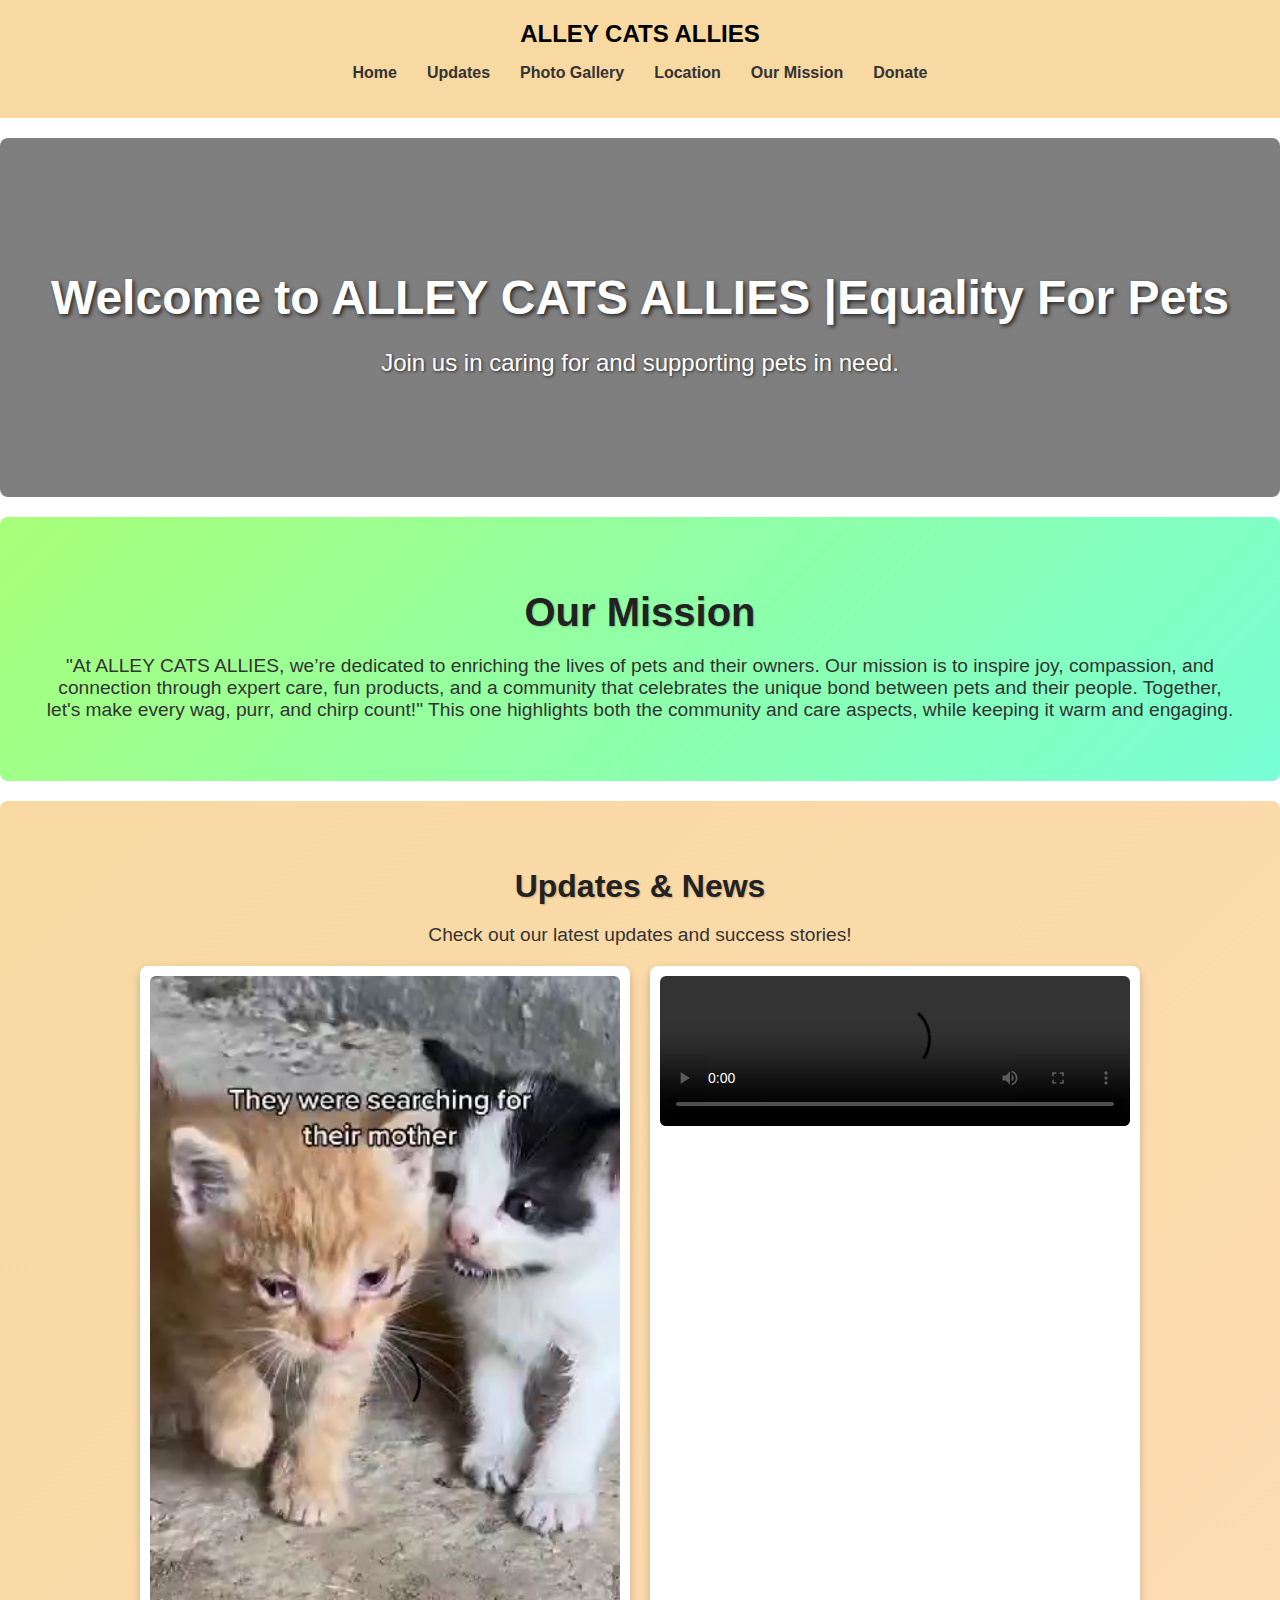
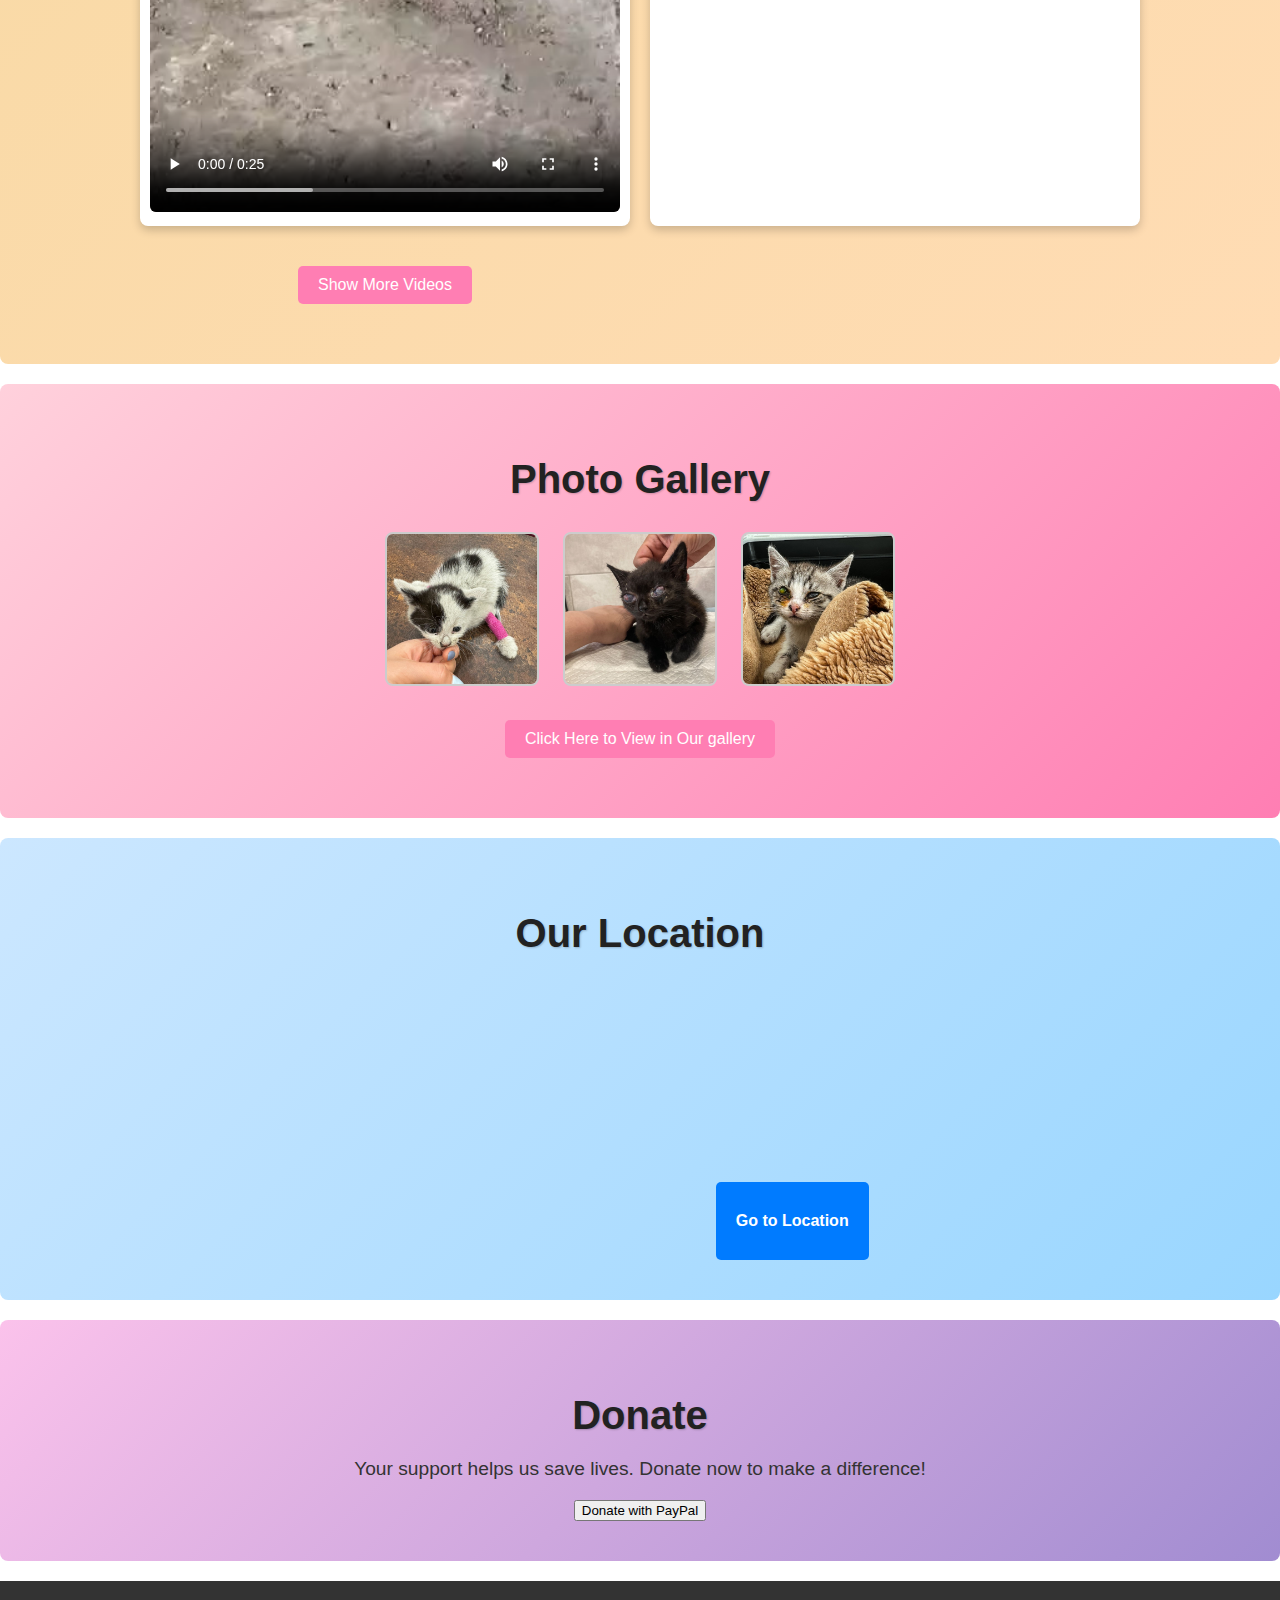
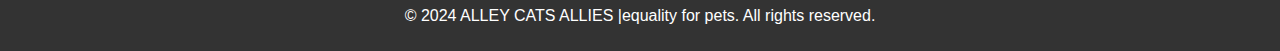
==== index.html @ 727207e8 "Add files via upload" ====
<!DOCTYPE html>
<html lang="en">
<head>
    <meta charset="UTF-8">
    <meta name="viewport" content="width=device-width, initial-scale=1.0">
    <title>ALLEY CATS ALLIES</title>
    <link rel="stylesheet" href="styles.css">
</head>
<body>
    <header>
        <div class="logo">ALLEY CATS ALLIES </div>
        <nav>
            <ul>
                <li><a href="#home">Home</a></li>
                <li><a href="gallery.html">Updates</a></li>
                <li><a href="#gallery">Photo Gallery</a></li>
                <li><a href="#location">Location</a></li>
                <li><a href="#mission">Our Mission</a></li>
                <li><a href="#donate">Donate</a></li>
            </ul>
        </nav>
    </header>

    <section id="home">
        <h1>Welcome to ALLEY CATS ALLIES 
|Equality For Pets</h1>
        <p>Join us in caring for and supporting pets in need.</p>
    </section>

 <section id="mission">
        <h2>Our Mission</h2>
        <p>"At ALLEY CATS ALLIES, we’re dedicated to enriching the lives of pets and their owners. Our mission is to inspire joy, compassion, and connection through expert care, fun products, and a community that celebrates the unique bond between pets and their people. Together, let's make every wag, purr, and chirp count!" 

This one highlights both the community and care aspects, while keeping it warm and engaging.</p>
    </section>

    <section id="updates">
    <h2>Updates & News</h2>
    <p>Check out our latest updates and success stories!</p>
    <div class="video-grid" id="videoGrid">
        <div class="video-box">
            <video controls>
                <source src="img/cat.mp4" type="video/mp4">
                Your browser does not support the video tag.
            </video>
        </div>
        <div class="video-box">
            <video controls>
                <source src="img/ba.mp4" type="video/mp4">
                Your browser does not support the video tag.
            </video>
        </div>
        
    <button id="toggleButton">Show More Videos</button>
</section>


    <section id="gallery">
        <h2>Photo Gallery</h2>
        <div class="gallery">
            <img src="img/m.jpg" alt="Pet 1">
            <img src="img/w.jpg" alt="Pet 2">

            <img src="img/p.jpg" alt="Pet 1">
            <div><a href="gallery.html"><button id="toggleButton">Click Here to View in Our gallery</button></a></div>
    
            
        </div>
    </section>

    <section id="location">
        <h2>Our Location</h2>
        <div> 
       <iframe src="https://www.google.com/maps/embed?pb=!1m18!1m12!1m3!1d170212.86001238084!2d35.12325414236851!3d36.997575300406076!2m3!1f0!2f0!3f0!3m2!1i1024!2i768!4f13.1!3m3!1m2!1s0x15288f38a79c7193%3A0xd61674d8580bea06!2zQWRhbmEsIFJlxZ9hdGJleSwgU2V5aGFuL0FkYW5hLCBUw7xya2l5ZQ!5e1!3m2!1sen!2sug!4v1732453119950!5m2!1sen!2sug" width="300" height="250" style="border:0;" allowfullscreen="" loading="lazy" referrerpolicy="no-referrer-when-downgrade"></iframe>
       <button class="map-button" onclick="window.open('https://www.google.com/maps/embed?pb=!1m18!1m12!1m3!1d170212.86001238084!2d35.12325414236851!3d36.997575300406076!2m3!1f0!2f0!3f0!3m2!1i1024!2i768!4f13.1!3m3!1m2!1s0x15288f38a79c7193%3A0xd61674d8580bea06!2zQWRhbmEsIFJlxZ9hdGJleSwgU2V5aGFuL0FkYW5hLCBUw7xya2l5ZQ!5e1!3m2!1sen!2sug!4v1732453119950!5m2!1sen!2sug', '_blank');">
        <div><p><div>Go to Location</div></p></div>
    </button>
    </section>

   

    <section id="donate">
        <h2>Donate</h2>
        <p>Your support helps us save lives. Donate now to make a difference!</p>
        <form action="https://www.paypal.com/donate/?hosted_button_id=XXQ7P348RZ6ZL" method="post" target="_blank">
            <button type="submit">Donate with PayPal</button>
        </form>
    </section>

    <footer>
        <p>&copy; 2024 ALLEY CATS ALLIES 
|equality for pets. All rights reserved.</p>
    </footer>
</body>
</html>
---- styles.css ----
body {
    font-family: Arial, sans-serif;
    margin: 0;
    padding: 0;
}

header {
    background-color: #f7d9a1;
    padding: 20px;
    text-align: center;
}

header .logo {
    font-size: 24px;
    font-weight: bold;
}

nav ul {
    list-style: none;
    padding: 0;
    display: flex;
    justify-content: center;
}

nav ul li {
    margin: 0 15px;
}

nav ul li a {
    text-decoration: none;
    color: #333;
    font-weight: bold;
}

section {
    padding: 20px;
    text-align: center;
}

.gallery img {
    width: 150px;
    margin: 10px;
    border: 2px solid #ccc;
    border-radius: 8px;
    transition: transform 0.3s;
}

.gallery img:hover {
    transform: scale(1.1);
}

footer {
    background-color: #333;
    color: #fff;
    text-align: center;
    padding: 10px 0;
}
/* Video Section */
#updates {
    padding: 40px;
    background-color: #fff;
    color: #333;
    text-align: center;
}

#updates h2 {
    font-size: 2em;
    margin-bottom: 10px;
    animation: fadeInDown 1.5s ease;
}

#updates p {
    font-size: 1.2em;
    margin-bottom: 20px;
    animation: fadeInUp 1.5s ease;
}

.video-grid {
    display: grid;
    grid-template-columns: repeat(2, 1fr);
    gap: 20px;
    max-width: 1000px;
    margin: 0 auto;
}

.video-box {
    background: #f7d9a1;
    border-radius: 8px;
    padding: 10px;
    box-shadow: 0px 4px 10px rgba(0, 0, 0, 0.2);
    transition: transform 0.3s ease, box-shadow 0.3s ease;
}

.video-box:hover {
    transform: scale(1.05);
    box-shadow: 0px 6px 15px rgba(0, 0, 0, 0.3);
}

.video-box video {
    width: 100%;
    border-radius: 6px;
}

/* Responsive Design */
@media (max-width: 768px) {
    .video-grid {
        grid-template-columns: 1fr;
    }
}
/* General Section Styling */
section {
    padding: 40px;
    color: #333;
    text-align: center;
    border-radius: 8px;
    margin: 20px auto;
}

/* Specific Section Backgrounds */
#updates {
    background: linear-gradient(135deg, #f7d9a1, #ffdcb4); /* Warm gradient for Updates */
}

#location {
    background: linear-gradient(135deg, #cce7ff, #99d6ff); /* Cool gradient for Location */
}

#gallery {
    background: linear-gradient(135deg, #ffd1dc, #ff7eb3); /* Pink tones for Gallery */
}

#mission {
    background: linear-gradient(135deg, #a8ff78, #78ffd6); /* Greenish tones for Mission */
}

#donate {
    background: linear-gradient(135deg, #fbc2eb, #a18cd1); /* Purple-pink for Donate */
}

/* Section Titles */
section h2 {
    font-size: 2.5em;
    color: #222;
    margin-bottom: 20px;
    text-shadow: 1px 1px 2px rgba(0, 0, 0, 0.2);
    animation: fadeInDown 1.5s ease;
}

section p {
    font-size: 1.2em;
    margin-bottom: 20px;
    animation: fadeInUp 1.5s ease;
}

/* Box Styling for Videos, Images, etc. */
.video-box, .gallery-box {
    background: #ffffff;
    border-radius: 8px;
    padding: 10px;
    box-shadow: 0px 4px 10px rgba(0, 0, 0, 0.2);
    transition: transform 0.3s ease, box-shadow 0.3s ease;
}

.video-box:hover, .gallery-box:hover {
    transform: scale(1.05);
    box-shadow: 0px 6px 15px rgba(0, 0, 0, 0.3);
}

/* Responsive Margins */
@media (max-width: 768px) {
    section {
        padding: 20px;
    }
}
/* Hidden Class */
.hidden {
    display: none;
}

/* Toggle Button Styling */
#toggleButton {
    margin: 20px auto;
    padding: 10px 20px;
    background-color: #ff7eb3;
    color: #fff;
    font-size: 1em;
    border: none;
    border-radius: 5px;
    cursor: pointer;
    transition: background-color 0.3s ease, transform 0.3s ease;
}

#toggleButton:hover {
    background-color: #ff5690;
    transform: scale(1.05);
}

/* Home Section */
#home {
    position: relative;
    text-align: center;
    color: #fff; /* Text color for contrast */
    padding: 100px 20px;
    background: url('your-background-image.jpg') no-repeat center center / cover;
    background-blend-mode: overlay; /* Adds transparency to the background */
    background-color: rgba(0, 0, 0, 0.5); /* Overlay color with transparency */
}

/* Section Title */
#home h1 {
    font-size: 3em;
    margin-bottom: 20px;
    animation: fadeInDown 1.5s ease;
    text-shadow: 2px 2px 4px rgba(0, 0, 0, 0.7);
}

/* Section Paragraph */
#home p {
    font-size: 1.5em;
    animation: fadeInUp 1.5s ease;
    text-shadow: 1px 1px 3px rgba(0, 0, 0, 0.7);
}
.map-button {
            display: inline-block;
            padding: 10px 20px;
            background-color: #007BFF;
            color: white;
            text-decoration: none;
            border-radius: 5px;
            font-size: 16px;
            font-weight: bold;
            text-align: center;
            border: none;
            cursor: pointer;
        }
        .map-button:hover {
            background-color: #0056b3;
        }
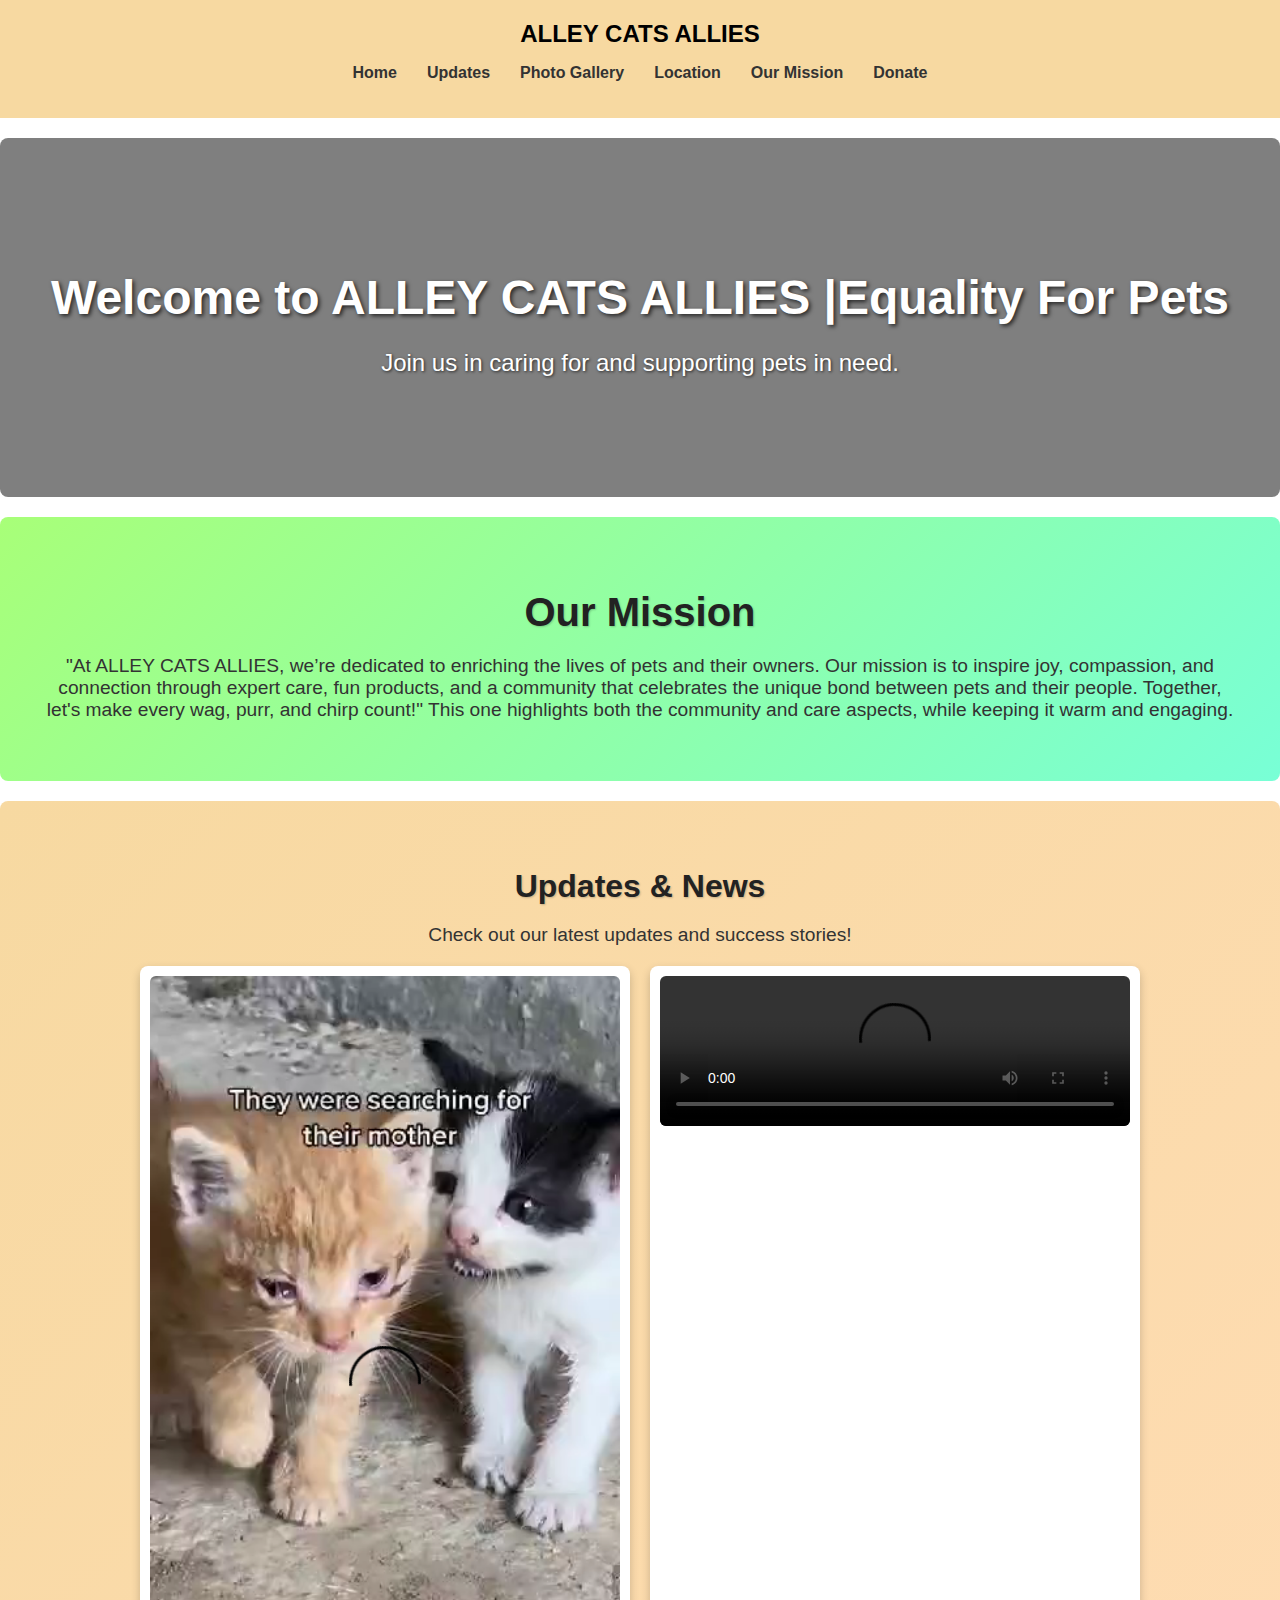
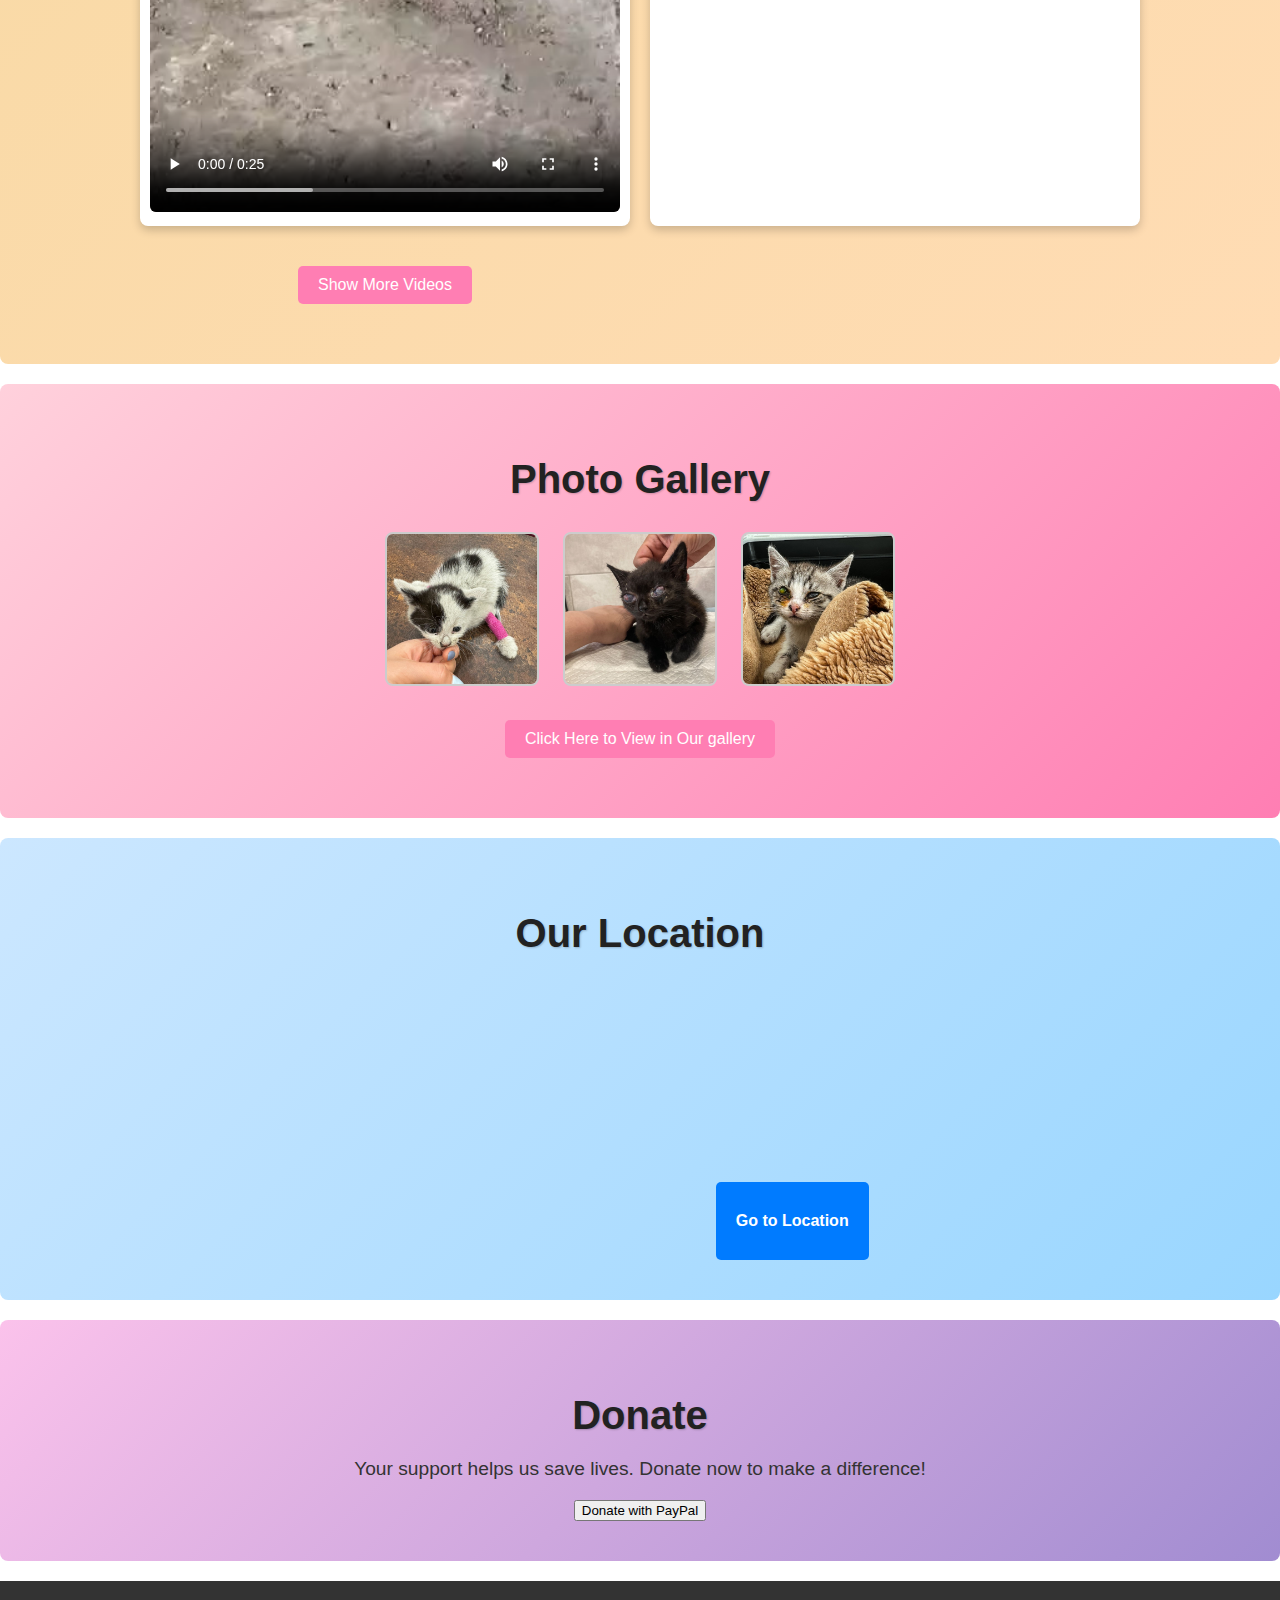
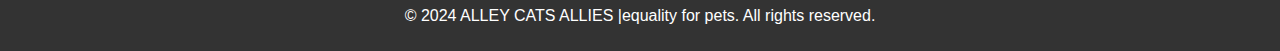
==== commit 97ec86af: "index.html" ====
--- a/index.html
+++ b/index.html
@@ -82,7 +82,7 @@
     <section id="donate">
         <h2>Donate</h2>
         <p>Your support helps us save lives. Donate now to make a difference!</p>
-        <form action="https://www.paypal.com/donate/?hosted_button_id=XXQ7P348RZ6ZL" method="post" target="_blank">
+        <form action="https://www.paypal.com/donate?hosted_button_id=69KFX7HYPHF4N" method="post" target="_blank">
             <button type="submit">Donate with PayPal</button>
         </form>
     </section>
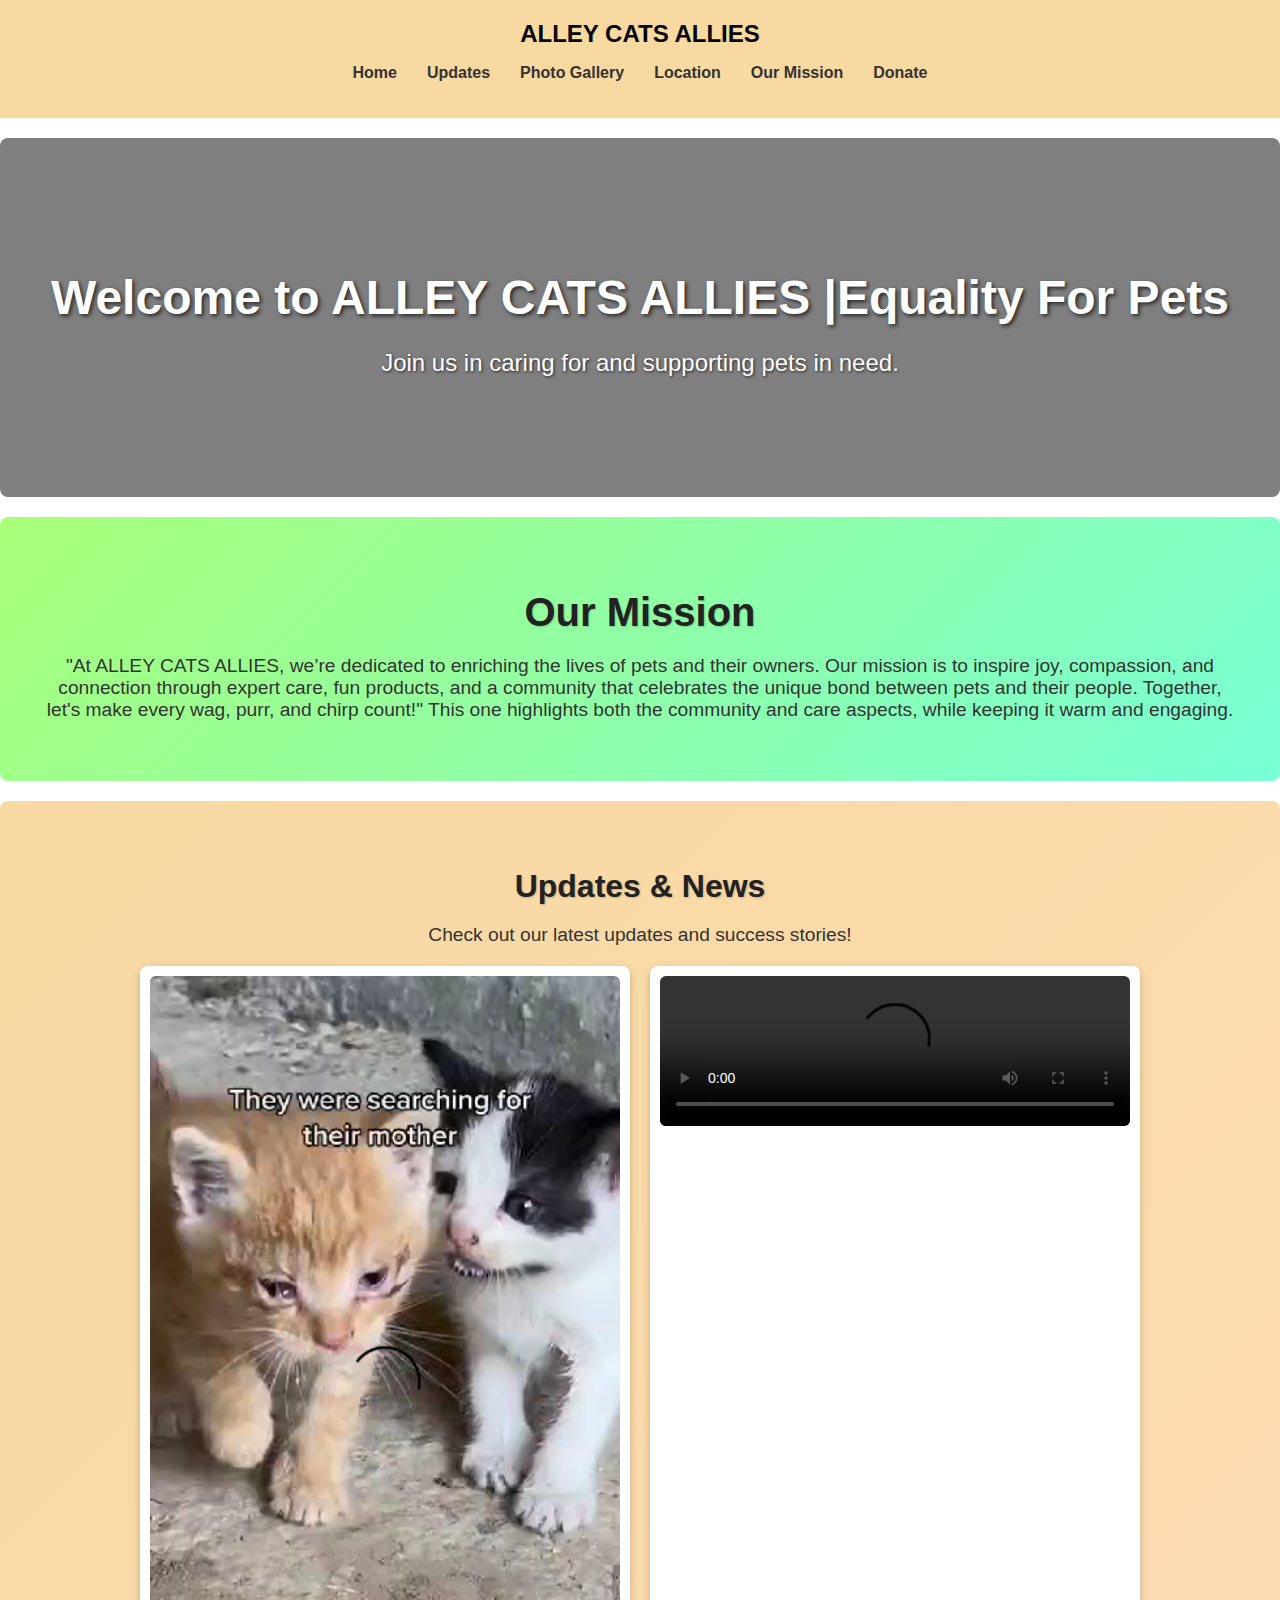
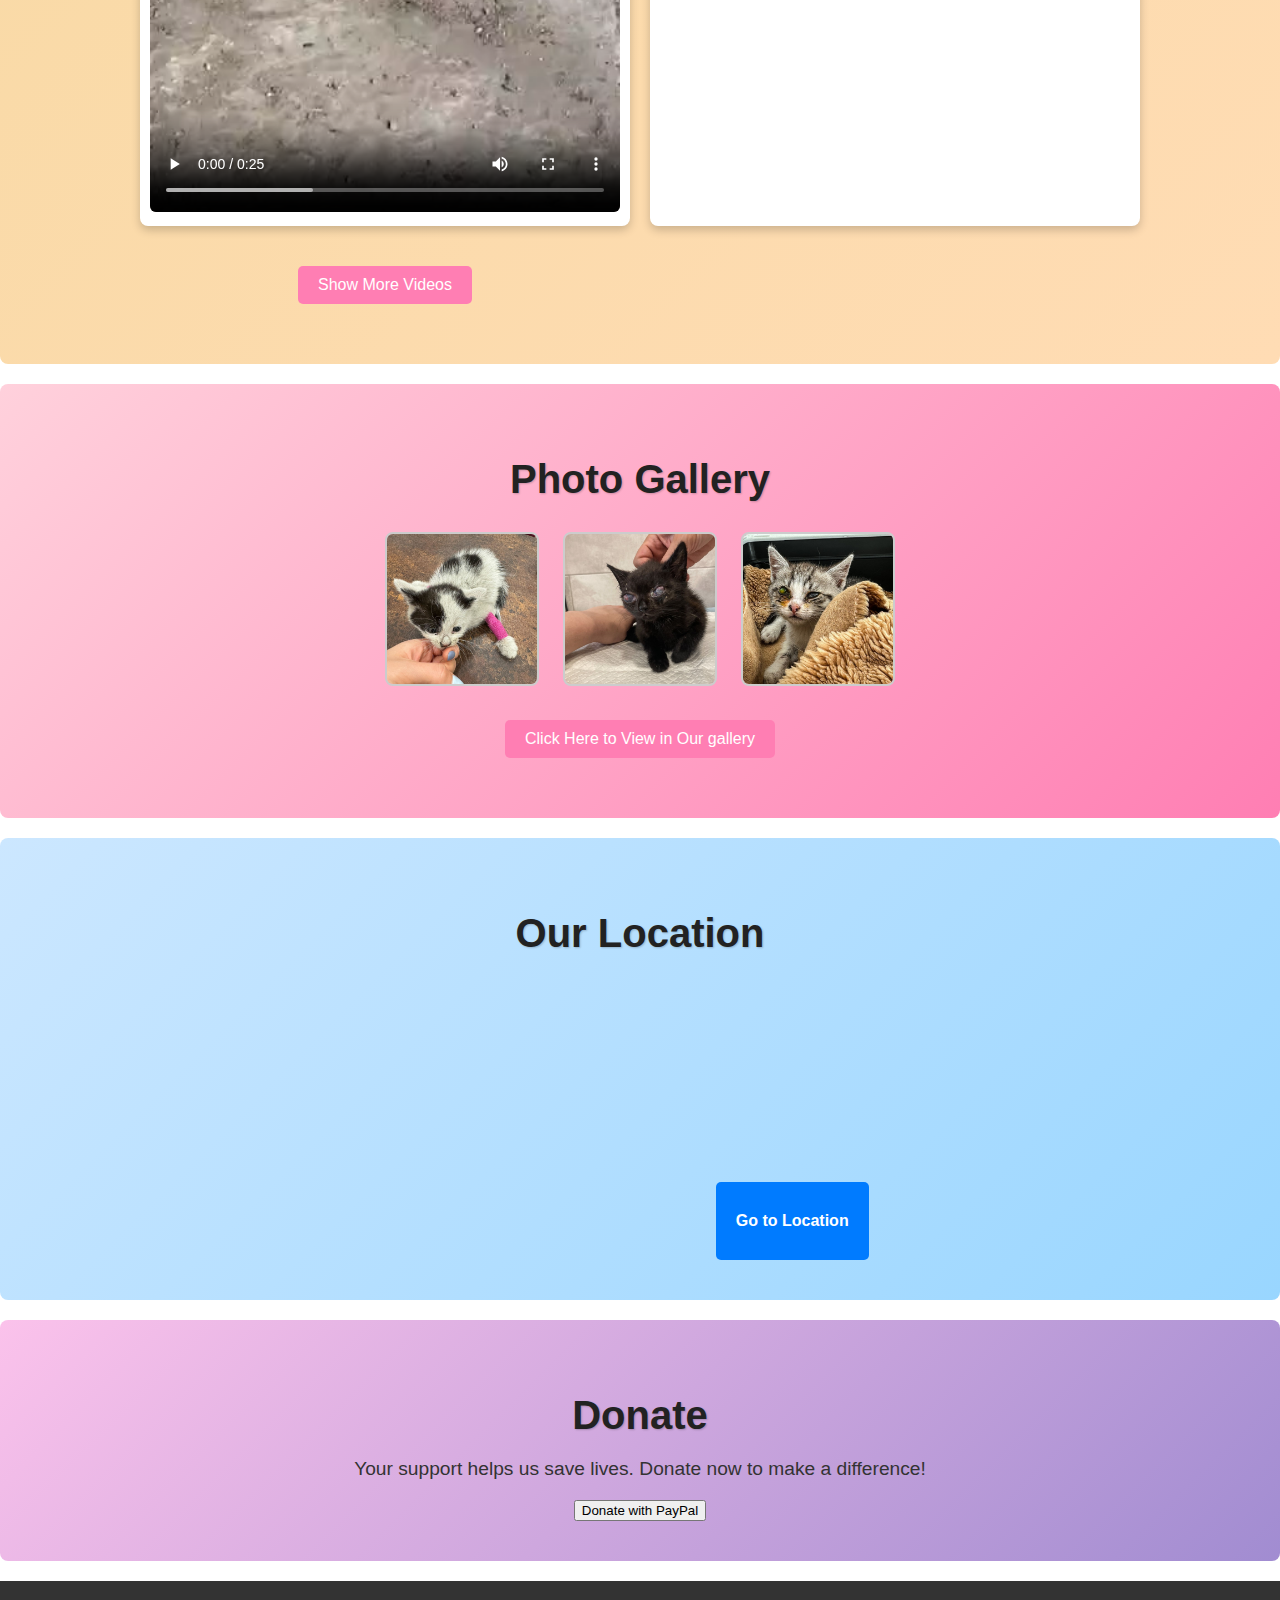
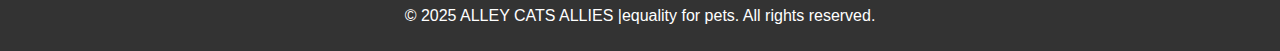
==== commit 37cc3aba: "index.html" ====
--- a/index.html
+++ b/index.html
@@ -88,7 +88,7 @@
     </section>
 
     <footer>
-        <p>&copy; 2024 ALLEY CATS ALLIES 
+        <p>&copy; 2025 ALLEY CATS ALLIES 
 |equality for pets. All rights reserved.</p>
     </footer>
 </body>
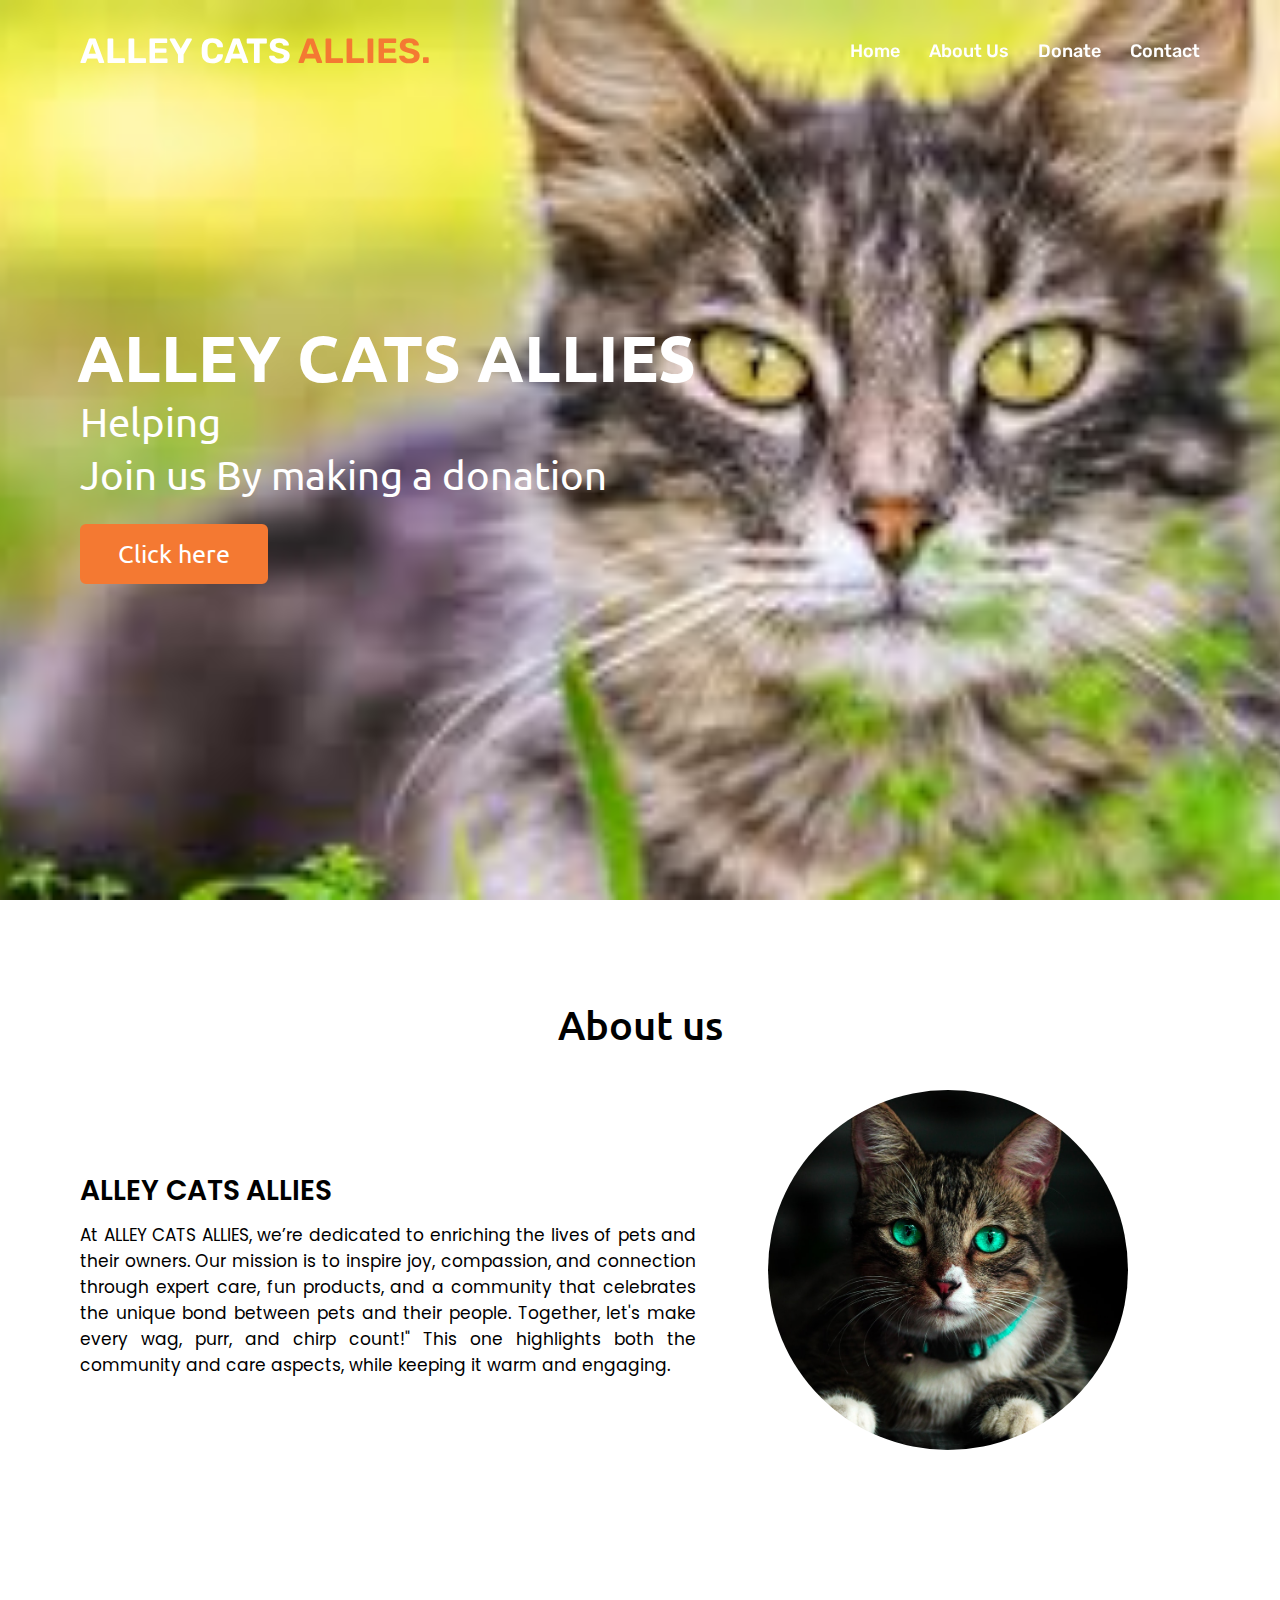
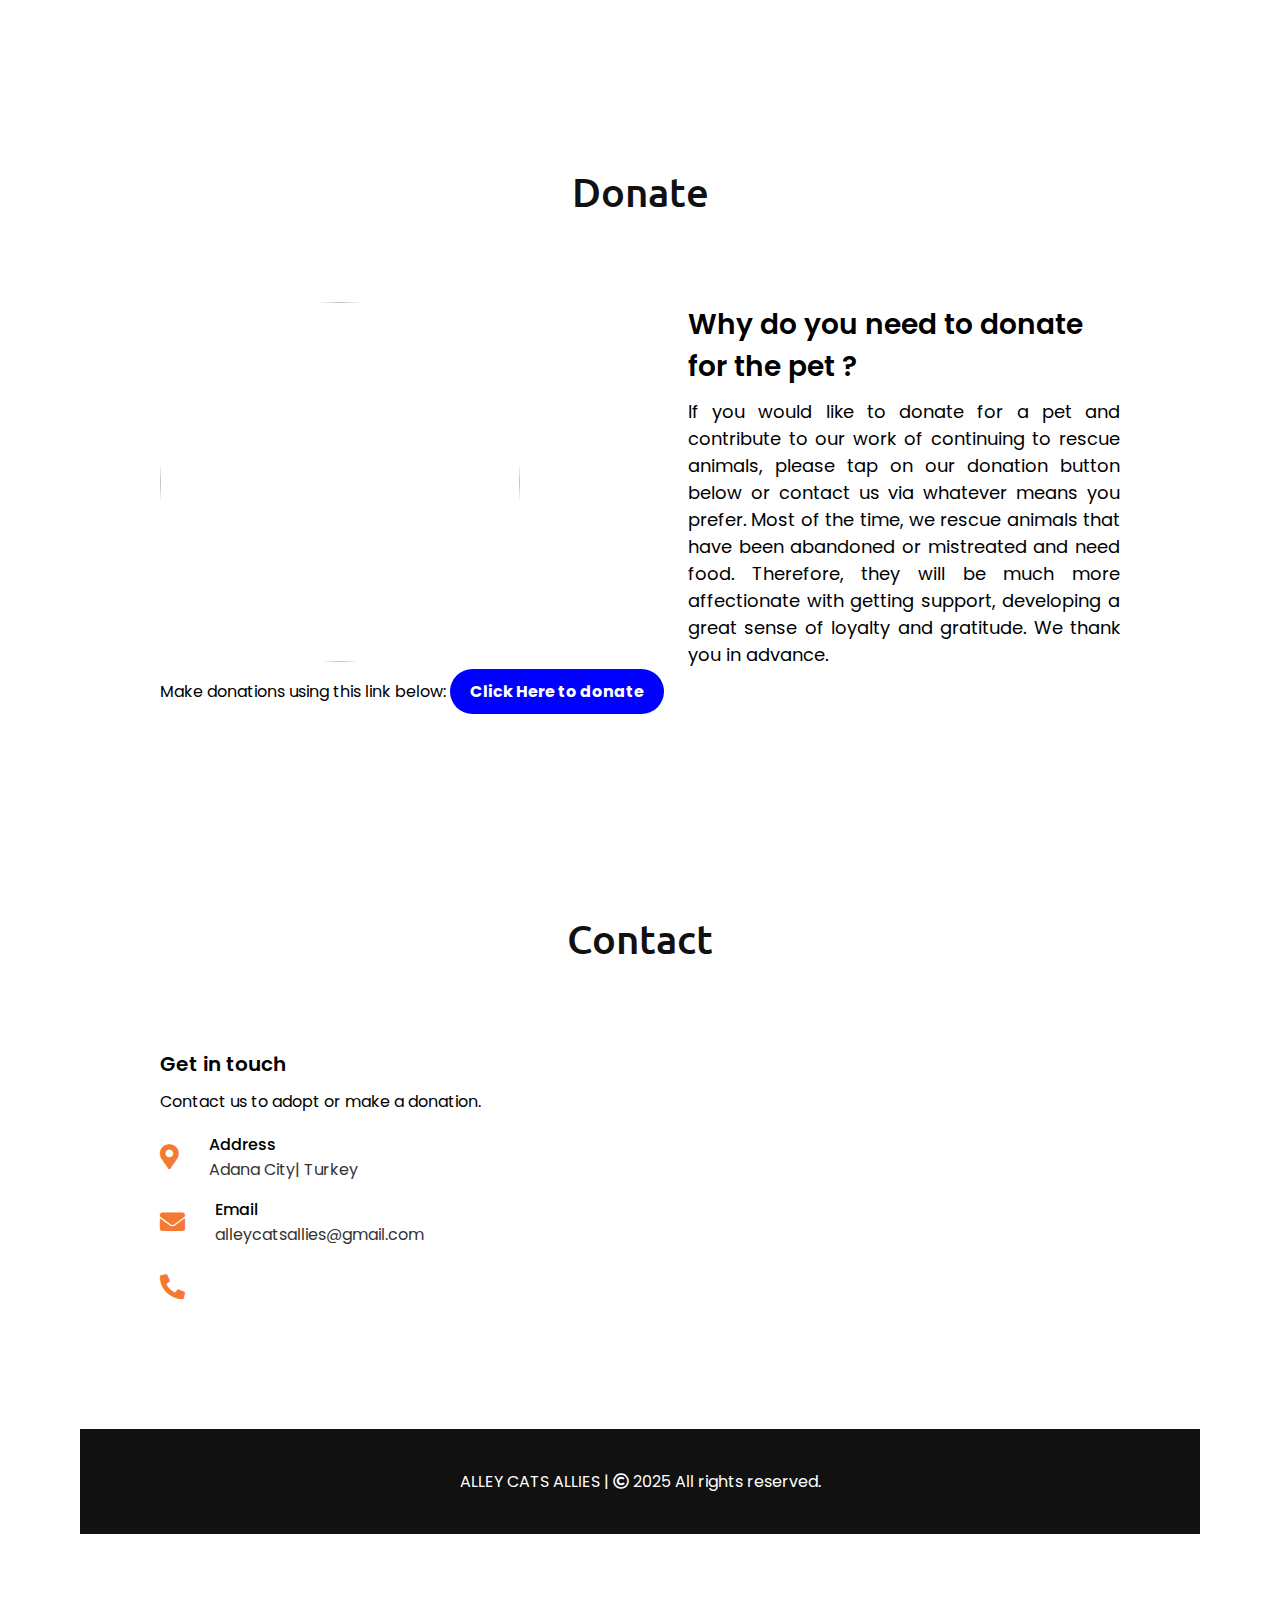
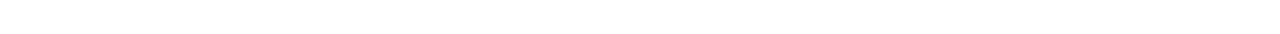
==== commit 424682f8: "Add files via upload" ====
--- a/index.html
+++ b/index.html
@@ -1,95 +1,235 @@
-<!DOCTYPE html>
-<html lang="en">
-<head>
-    <meta charset="UTF-8">
-    <meta name="viewport" content="width=device-width, initial-scale=1.0">
-    <title>ALLEY CATS ALLIES</title>
-    <link rel="stylesheet" href="styles.css">
-</head>
-<body>
-    <header>
-        <div class="logo">ALLEY CATS ALLIES </div>
-        <nav>
-            <ul>
-                <li><a href="#home">Home</a></li>
-                <li><a href="gallery.html">Updates</a></li>
-                <li><a href="#gallery">Photo Gallery</a></li>
-                <li><a href="#location">Location</a></li>
-                <li><a href="#mission">Our Mission</a></li>
-                <li><a href="#donate">Donate</a></li>
-            </ul>
-        </nav>
-    </header>
-
-    <section id="home">
-        <h1>Welcome to ALLEY CATS ALLIES 
-|Equality For Pets</h1>
-        <p>Join us in caring for and supporting pets in need.</p>
-    </section>
-
- <section id="mission">
-        <h2>Our Mission</h2>
-        <p>"At ALLEY CATS ALLIES, we’re dedicated to enriching the lives of pets and their owners. Our mission is to inspire joy, compassion, and connection through expert care, fun products, and a community that celebrates the unique bond between pets and their people. Together, let's make every wag, purr, and chirp count!" 
-
-This one highlights both the community and care aspects, while keeping it warm and engaging.</p>
-    </section>
-
-    <section id="updates">
-    <h2>Updates & News</h2>
-    <p>Check out our latest updates and success stories!</p>
-    <div class="video-grid" id="videoGrid">
-        <div class="video-box">
-            <video controls>
-                <source src="img/cat.mp4" type="video/mp4">
-                Your browser does not support the video tag.
-            </video>
-        </div>
-        <div class="video-box">
-            <video controls>
-                <source src="img/ba.mp4" type="video/mp4">
-                Your browser does not support the video tag.
-            </video>
-        </div>
-        
-    <button id="toggleButton">Show More Videos</button>
-</section>
-
-
-    <section id="gallery">
-        <h2>Photo Gallery</h2>
-        <div class="gallery">
-            <img src="img/m.jpg" alt="Pet 1">
-            <img src="img/w.jpg" alt="Pet 2">
-
-            <img src="img/p.jpg" alt="Pet 1">
-            <div><a href="gallery.html"><button id="toggleButton">Click Here to View in Our gallery</button></a></div>
-    
-            
-        </div>
-    </section>
-
-    <section id="location">
-        <h2>Our Location</h2>
-        <div> 
-       <iframe src="https://www.google.com/maps/embed?pb=!1m18!1m12!1m3!1d170212.86001238084!2d35.12325414236851!3d36.997575300406076!2m3!1f0!2f0!3f0!3m2!1i1024!2i768!4f13.1!3m3!1m2!1s0x15288f38a79c7193%3A0xd61674d8580bea06!2zQWRhbmEsIFJlxZ9hdGJleSwgU2V5aGFuL0FkYW5hLCBUw7xya2l5ZQ!5e1!3m2!1sen!2sug!4v1732453119950!5m2!1sen!2sug" width="300" height="250" style="border:0;" allowfullscreen="" loading="lazy" referrerpolicy="no-referrer-when-downgrade"></iframe>
-       <button class="map-button" onclick="window.open('https://www.google.com/maps/embed?pb=!1m18!1m12!1m3!1d170212.86001238084!2d35.12325414236851!3d36.997575300406076!2m3!1f0!2f0!3f0!3m2!1i1024!2i768!4f13.1!3m3!1m2!1s0x15288f38a79c7193%3A0xd61674d8580bea06!2zQWRhbmEsIFJlxZ9hdGJleSwgU2V5aGFuL0FkYW5hLCBUw7xya2l5ZQ!5e1!3m2!1sen!2sug!4v1732453119950!5m2!1sen!2sug', '_blank');">
-        <div><p><div>Go to Location</div></p></div>
-    </button>
-    </section>
-
-   
-
-    <section id="donate">
-        <h2>Donate</h2>
-        <p>Your support helps us save lives. Donate now to make a difference!</p>
-        <form action="https://www.paypal.com/donate?hosted_button_id=69KFX7HYPHF4N" method="post" target="_blank">
-            <button type="submit">Donate with PayPal</button>
-        </form>
-    </section>
-
-    <footer>
-        <p>&copy; 2025 ALLEY CATS ALLIES 
-|equality for pets. All rights reserved.</p>
-    </footer>
-</body>
-</html>
+<!DOCTYPE html>
+<html lang="en">
+<head>
+    <meta charset="UTF-8">
+    <meta http-equiv="X-UA-Compatible" content="IE=edge">
+    <meta name="viewport" content="width=device-width, initial-scale=1.0">
+    <link rel="stylesheet" href="style.css">
+    <link rel="stylesheet" href="https://stackpath.bootstrapcdn.com/font-awesome/4.7.0/css/font-awesome.min.css">
+    <link rel="stylesheet" href="https://cdnjs.cloudflare.com/ajax/libs/font-awesome/5.15.2/css/all.min.css">
+
+    <script src="https://code.jquery.com/jquery-3.5.1.min.js"></script>
+    <script src="https://cdnjs.cloudflare.com/ajax/libs/typed.js/2.0.11/typed.min.js"></script>
+    <script src="https://cdnjs.cloudflare.com/ajax/libs/waypoints/4.0.1/jquery.waypoints.min.js"></script>
+    <title>ALLEY CATS ALLIES |Equality For Pets</title>
+    <link rel="shortcut icon" href="images/cat2" />
+</head>
+<body>
+    <div class="scroll-up-btn">
+        <i class="fas fa-angle-up"></i>
+    </div>
+
+
+
+
+
+    <nav class="navbar">
+        <div class="max-width">
+            <div class="logo"><a href="#">ALLEY CATS <span>ALLIES.</span></a></div>
+            <ul class="menu">
+                <li><a href="#" class="menu-btn">Home</a></li>
+                <li><a href="#Sobre" class="menu-btn">About Us</a></li>
+                <!---li><a href="#Parceiros" class="menu-btn">Parceiros</a></li-->
+                <li><a href="#Adocao" class="menu-btn">Donate</a></li>
+                <!--li><a href="#Depoimentos" class="menu-btn">Depoimentos</a></li-->
+                <li><a href="#Contato" class="menu-btn">Contact</a></li>
+            </ul>
+            <div class="menu-btn">
+                <i class="fas fa-bars"></i>
+            </div>
+        </div>
+    </nav>
+    <!-- home section start -->
+    <section class="home" id="home">
+        <div class="max-width">
+            <div class="home-content">
+                
+                <div class="text-2">ALLEY CATS
+ALLIES</div>
+                <div class="text-1">Helping </div>
+                <div class="text-3">Join us By making a donation</div>
+                <a href="#Adocao">Click here</a>
+            </div>
+        </div>
+    </section>
+
+    <!-- skills section start -->
+    <section class="skills" id="Sobre">
+        <div class="max-width">
+            <h2 class="title">About us</h2>
+            <div class="skills-content">
+                <div class="column left">
+                    <div class="text">ALLEY CATS
+ALLIES</div>
+                    <p>At ALLEY CATS ALLIES, we’re dedicated to enriching the lives of pets and their owners. Our mission is to inspire joy, compassion, and connection through expert care, fun products, and a community that celebrates the unique bond between pets and their people. Together, let's make every wag, purr, and chirp count!" This one highlights both the community and care aspects, while keeping it warm and engaging.</p>
+                </div>
+                <div class="column right">
+                    <img src="images/cat1.jpg" alt="Gato">
+                </div>
+            </div>
+        </div>
+    </section>
+
+    <!-- services section start -->
+    <section class="services" id="Parceiros">
+        <div class="max-width">
+            <!--h2 class="title">Nossos parceiros</h2>
+            <div class="serv-content">
+                <div class="card">
+                    <div class="box">
+                        <i class="fas fa-paw"></i>
+                        <div class="text">VetAnônimos</div>
+                        <p>Empresa criada para auxiliar em doações e adoções de PETS​</p>
+                    </div>
+                </div>
+                <div class="card">
+                    <div class="box">
+                        <i class="fas fa-flask"></i>
+                        <div class="text">AnimalsLab</div>
+                        <p>Laboratório construído para tratamentos específicos​</p>
+                    </div>
+                </div>
+                <div class="card">
+                    <div class="box">
+                        <i class="far fa-hospital"></i>
+                        <div class="text">HVC</div>
+                        <p>Hospital veterinário de Capivari​</p><br>
+                    </div>
+                </div>
+               </div>
+            </div>
+        </div>
+    </section-->
+
+    <!-- about section start -->
+    <section class="about" id="Adocao">
+        <div class="max-width">
+            <h2 class="title">Donate</h2>
+            <div class="about-content">
+                <div class="column left">
+                    <img src="images/Cat2.JPG">
+                    <!--iframe width="560" height="315" src="https://www.youtube.com/embed/2ZjeCpsIqyo" frameborder="0" allow="accelerometer; autoplay; clipboard-write; encrypted-media; gyroscope; picture-in-picture" allowfullscreen></iframe-->
+                </div>
+
+                <div class="column right">
+                    <div class="text">Why do you need to donate for the pet ?</div>
+                    <p>If you would like to donate for a pet and contribute to our work of continuing to rescue animals, please tap on our donation button below  or  contact us via whatever means you prefer. Most of the time, we rescue animals that have been abandoned or mistreated and need food. Therefore, they will be much more affectionate with getting support, developing a great sense of loyalty and gratitude. We thank you in advance.</p>
+                </div>
+            <style>
+    .oval-button {
+        display: inline-block;
+        background-color: blue;
+        color: white;
+        padding: 10px 20px;
+        border-radius: 50px; /* Makes it oval */
+        text-decoration: none; /* Removes underline */
+        font-weight: bold;
+        transition: background-color 0.3s;
+    }
+
+    .oval-button:hover {
+        background-color: darkblue; /* Darker shade on hover */
+    }
+</style>
+
+<div>
+    Make donations using this link below: 
+    <a href="https://www.paypal.com/donate?hosted_button_id=69KFX7HYPHF4N" class="oval-button">Click Here to donate</a>
+</div>
+            </div>
+        </div>
+    </section>
+
+    <!--section class="about" id="Depoimentos">
+        <div class="max-width"-->
+            <!--h2 class="title">Testimonials</h2>
+            <div class="wrapper">
+                <div class="box">
+                  <i class="fas fa-quote-left quote"></i>
+                  <p>Animapet gave me a lot of support and information when I wanted to adopt a puppy. Today marks a week since Mel became part of my life and I couldn't be happier.</p>
+                  <div class="content">
+                    <div class="info">
+                      <div class="name">Iraildes Silva</div>
+                    </div>
+                    <div class="image">
+                      <img src="images/dog3.jpg" alt="">
+                    </div>
+                  </div>
+                </div>
+                <div class="box">
+                  <i class="fas fa-quote-left quote"></i>
+                  <p>I found out about AnimaPet through a recommendation from friends. They gave me a lot of support after I decided to adopt Joaquim. At first, I didn't know anything about cats, but they helped me a lot.</p>
+                  <div class="content">
+                    <div class="info">
+                      <div class="name">Fabiana Bueno</div>
+                    </div>
+                    <div class="image">
+                      <img src="images/cat2.jpg" alt="">
+                    </div>
+                  </div>
+                </div>
+                <div class="box">
+                  <i class="fas fa-quote-left  quote"></i>
+                  <p>AnimaPet's services are very good, through their help I finally decided to adopt Thor, it was one of the best choices I made, I feel much happier and welcomed.</p>
+                  <div class="content">
+                    <div class="info">
+                      <div class="name">Diego Oliveira</div>
+                    </div>
+                    <div class="image">
+                      <img src="images/dog2.jpg" alt="">
+                    </div>
+                  </div>
+                </div>
+              </div-->
+        <!--/div>
+    </section-->
+
+    <section class="contact" id="Contato">
+        <div class="max-width">
+            <h2 class="title">Contact</h2>
+            <div class="contact-content">
+                <div class="column left">
+                    <div class="text">Get in touch</div>
+                    <p>Contact us to adopt or make a donation.</p>
+                    <div class="icons">
+                        <div class="row">
+                            <i class="fas fa-map-marker-alt"></i>
+                            <div class="info">
+                                <div class="head">Address</div>
+                                <div class="sub-title">Adana City| Turkey</div>
+                            </div>
+                        </div>
+                        <div class="row">
+                            <i class="fas fa-envelope"></i>
+                            <div class="info">
+                                <div class="head">Email</div>
+                                <div class="sub-title">alleycatsallies@gmail.com</div>
+                            </div>
+                        </div>
+                        <div class="row">
+                            <i class="fas fa-phone-alt"></i>
+                            <div class="info">
+                                <!--div class="head">Telefone</div>
+                                <div class="sub-title">(19) 3491-0000 ou (19) 9 9876-2134​</div-->
+                            </div>
+                        </div>
+                    </div>
+                </div>
+                <div class="column right">
+                    <iframe src="https://www.google.com/maps/embed?pb=!1m18!1m12!1m3!1d170212.86001238084!2d35.12325414236851!3d36.997575300406076!2m3!1f0!2f0!3f0!3m2!1i1024!2i768!4f13.1!3m3!1m2!1s0x15288f38a79c7193%3A0xd61674d8580bea06!2zQWRhbmEsIFJlxZ9hdGJleSwgU2V5aGFuL0FkYW5hLCBUw7xya2l5ZQ!5e1!3m2!1sen!2sug!4v1732453119950!5m2!1sen!2sug" width="300" height="250" style="border:0;" allowfullscreen="" loading="lazy" referrerpolicy="no-referrer-when-downgrade"></iframe>
+     
+       
+                </div>
+            </div>
+        </div>
+    </section>
+
+    <!-- footer section start -->
+    <footer>
+        <span>ALLEY CATS ALLIES | <span class="far fa-copyright"></span> 2025 All rights reserved.</span>
+    </footer>
+
+
+    <script src="script.js"></script>
+</body>
+</html>
--- a/style.css
+++ b/style.css
@@ -0,0 +1,632 @@
+/*  import google fonts */
+@import url('https://fonts.googleapis.com/css2?family=Poppins:wght@400;500;600;700&family=Rubik:wght@400;500;700&display=swap&family=Ubuntu:wght@400;500;700&display=swap');
+
+*{
+    margin: 0;
+    padding: 0;
+    box-sizing: border-box;
+    text-decoration: none;
+}
+html{
+    scroll-behavior: smooth;
+}
+
+/* custom scroll bar */
+::-webkit-scrollbar {
+    width: 10px;
+}
+::-webkit-scrollbar-track {
+    background: #f1f1f1;
+}
+::-webkit-scrollbar-thumb {
+    background: #888;
+}
+
+::-webkit-scrollbar-thumb:hover {
+    background: #555;
+}
+
+/* all similar content styling codes */
+section{
+    padding: 100px 0;
+}
+.max-width{
+    max-width: 1300px;
+    padding: 0 80px;
+    margin: auto;
+}
+.about, .services, .skills, .teams, .contact, footer{
+    font-family: 'Poppins', sans-serif;
+    
+}
+.about .about-content, 
+.services .serv-content,
+.skills .skills-content,
+.contact .contact-content{
+    display: flex;
+    flex-wrap: wrap;
+    align-items: center;
+    justify-content: space-between;
+}
+section .title{
+    position: relative;
+    text-align: center;
+    font-size: 40px;
+    font-weight: 500;
+    margin-bottom: 15px;
+    padding-bottom: 15px;
+    font-family: 'Ubuntu', sans-serif;
+}
+
+/* navbar styling */
+.navbar{
+    position: fixed;
+    width: 100%;
+    z-index: 999;
+    padding: 30px 0;
+    font-family: "Rubik", sans-serif;
+    font-weight: 400;
+    transition: all 0.3s ease;
+}
+.navbar.sticky{
+    padding: 15px 0;
+    background: #f47932;
+}
+.navbar .max-width{
+    display: flex;
+    align-items: center;
+    justify-content: space-between;
+}
+.navbar .logo a{
+    color: #fff;
+    font-size: 35px;
+    font-weight: 600;
+}
+.navbar .logo a span{
+    color: #f47932;
+    transition: all 0.3s ease;
+}
+.navbar.sticky .logo a span{
+    color: #fff;
+}
+.navbar .menu li{
+    list-style: none;
+    display: inline-block;
+}
+.navbar .menu li a{
+    display: block;
+    color: #fff;
+    font-size: 18px;
+    font-weight: 500;
+    margin-left: 25px;
+    transition: color 0.3s ease;
+}
+.navbar .menu li a:hover{
+    color: #f47932;
+}
+.navbar.sticky .menu li a:hover{
+    color: #fff;
+}
+
+/* menu btn styling */
+.menu-btn{
+    color: #fff;
+    font-size: 23px;
+    cursor: pointer;
+    display: none;
+}
+.scroll-up-btn{
+    position: fixed;
+    height: 45px;
+    width: 42px;
+    background: #f47932;
+    right: 30px;
+    bottom: 10px;
+    text-align: center;
+    line-height: 45px;
+    color: #fff;
+    z-index: 99;
+    font-size: 30px;
+    border-radius: 200px;
+    border-bottom-width: 2px;
+    cursor: pointer;
+    opacity: 0;
+    pointer-events: none;
+    transition: all 0.3s ease;
+}
+.scroll-up-btn.show{
+    bottom: 30px;
+    opacity: 1;
+    pointer-events: auto;
+}
+.scroll-up-btn:hover{
+    filter: brightness(90%);
+}
+
+  
+/* home section styling */
+.home{
+    display: flex;
+    background: url("images/catwall.jpeg") no-repeat center;
+    height: 100vh;
+    color: #fff;
+    min-height: 500px;
+    background-size: cover;
+    background-position: top;
+    background-attachment: fixed;
+    font-family: 'Ubuntu', sans-serif;
+}
+.home .max-width{catwall
+    margin: auto 0 auto 30px;
+}
+.home .home-content .text-1{
+    font-size: 40px;
+}
+.home .home-content .text-2{
+    font-size: 65px;
+    font-weight: 600;
+    margin-left: -3px;
+}
+.home .home-content .text-3{
+    font-size: 40px;
+    margin: 5px 0;
+}
+.home .home-content .text-3 span{
+    color: #f47932;
+    font-weight: 500;
+}
+.home .home-content a{
+    display: inline-block;
+    background: #f47932;
+    color: #fff;
+    font-size: 25px;
+    padding: 12px 36px;
+    margin-top: 20px;
+    font-weight: 400;
+    border-radius: 6px;
+    border: 2px solid #f47932;
+    transition: all 0.3s ease;
+}
+.home .home-content a:hover{
+    color: #f47932;
+    background: none;
+}
+
+/* about section styling */
+.about .about-content .left{
+    width: 55%;
+}
+.about .about-content .left img{
+    height: 360px;
+    width: 360px;
+    object-fit: cover;
+    border-radius: 200px;
+}
+.about .about-content .right{
+    width: 45%;
+}
+.about .about-content .right .text{
+    font-size: 28px;
+    font-weight: 600;
+    margin-bottom: 10px;
+}
+.about .about-content .right .text span{
+    color: #f47932;
+}
+.about .about-content .right p{
+    text-align: justify;
+    font-size: 18px;
+}
+.about .about-content .right a{
+    display: inline-block;
+    background: #f47932;
+    color: #fff;
+    font-size: 20px;
+    font-weight: 500;
+    padding: 10px 30px;
+    margin-top: 20px;
+    border-radius: 6px;
+    border: 2px solid #f47932;
+    transition: all 0.3s ease;
+}
+.about .about-content .right a:hover{
+    color: #f47932;
+    background: none;
+}
+
+/* services section styling */
+.services, .teams{
+    background: #fff;
+}
+.services .title{
+    color: #111;
+    margin-bottom: 70px;
+}
+.services .serv-content .card{
+    color: #111;
+    width: calc(33% - 20px);
+    background: rgb(243, 243, 243);
+    text-align: center;
+    padding: 20px 25px;
+    cursor: pointer;
+    transition: all 0.3s ease;
+    border-radius: 3px;
+    box-shadow: 0px 4px 8px rgba(0,0,0,0.15);
+}
+.services .serv-content .card:hover{
+    background: #f47932;
+}
+.services .serv-content .card .box{
+    transition: all 0.3s ease;
+}
+.services .serv-content .card:hover .box{
+    transform: scale(1.05);
+}
+.services .serv-content .card i{
+    font-size: 50px;
+    color: #f47932;
+    transition: color 0.3s ease;
+}
+.services .serv-content .card:hover i{
+    color: #fff;
+}
+.services .serv-content .card .text{
+    font-size: 25px;
+    font-weight: 500;
+    margin: 10px 0 7px 0;
+}
+
+/* skills section styling */
+.skills .skills-content .column{
+    width: 100%;
+}
+.skills .skills-content .left{
+    width: 55%;
+}
+.skills .skills-content .right{
+    width: 45%;
+}
+.skills .skills-content .left .text{
+    font-size: 28px;
+    font-weight: 600;
+    margin-bottom: 10px;
+}
+.skills .skills-content .left p{
+    text-align: justify;
+    font-size: 17px;
+}
+.skills .skills-content .right{
+    align-items: center;
+    text-align: center;
+}
+.skills .skills-content .right img{
+    height: 360px;
+    width: 360px;
+    object-fit: cover;
+    border-radius: 200px;
+    margin: 10px 10px;
+}
+
+/*
+    comments section styling
+*/
+
+.wrapper{
+    max-width: 1200px;
+    margin: auto;
+    padding: 0 20px;
+    display: flex;
+    flex-wrap: wrap;
+    align-items: center;
+    justify-content: space-between;
+}
+.wrapper .box{
+    background: rgb(243, 243, 243);
+    width: calc(33% - 10px);
+    padding: 25px;
+    border-radius: 3px;
+    box-shadow: 0px 4px 8px rgba(0,0,0,0.15);
+    
+}
+.wrapper .box i.quote{
+    font-size: 20px;
+    color: #f47932;
+}
+.wrapper .box .content{
+    display: flex;
+    flex-wrap: wrap;
+    align-items: center;
+    justify-content: space-between;
+    padding-top: 10px;
+}
+.box .info .name{
+    font-weight: 600;
+    font-size: 17px;
+}
+
+.box .content .image{
+    height: 75px;
+    width: 75px;
+    padding: 3px;
+    background: #f47932;
+    border-radius: 50%;
+}
+.content .image img{
+    height: 100%;
+    width: 100%;
+    object-fit: cover;
+    border-radius: 50%;
+    border: 2px solid #fff;
+}
+.box:hover .content .image img{
+    border-color: #fff;
+}
+
+
+
+  
+/* contact section styling */
+
+.contact .contact-content .column{
+    width: calc(50% - 30px);
+}
+.contact .contact-content .text{
+    font-size: 20px;
+    font-weight: 600;
+    margin-bottom: 10px;
+}
+.contact .contact-content .left p{
+    text-align: justify;
+}
+.contact .contact-content .left .icons{
+    margin: 10px 0;
+}
+.contact .contact-content .row{
+    display: flex;
+    height: 65px;
+    align-items: center;
+}
+.contact .contact-content .row .info{
+    margin-left: 30px;
+}
+.contact .contact-content .row i{
+    font-size: 25px;
+    color: #f47932;
+}
+.contact .contact-content .info .head{
+    font-weight: 500;
+}
+.contact .contact-content .info .sub-title{
+    color: #333;
+}
+.contact .right{
+    display: flex;
+}
+.contact .contact-content .column.right{
+    text-align: center;
+    align-items: center;
+    justify-content: center;
+}
+
+
+/* footer section styling */
+footer{
+    background: #111;
+    padding: 40px 23px;
+    color: #fff;
+    text-align: center;
+}
+footer span a{
+    color: #f47932;
+    text-decoration: none;
+}
+footer span a:hover{
+    text-decoration: underline;
+}
+
+
+/* responsive media query start */
+@media (max-width: 1300px) {
+    .home .max-width{
+        margin-left: 0px;
+    }
+}
+@media (max-width: 1200px) {
+    .about .about-content .left iframe{
+        width: 448px;
+        height: 252px;
+    }
+}
+@media (max-width: 1104px) {
+    .about .about-content .left img{
+        height: 350px;
+        width: 350px;
+    }
+    .skills .skills-content .right img{
+        height: 350px;
+        width: 350px;
+        margin: 0;
+    }
+}
+@media (max-width: 1045px) {
+    .wrapper .box{
+        width: calc(50% - 10px);
+        margin: 10px 0;
+    }
+}
+@media (max-width: 991px) {
+    .max-width{
+        padding: 0 50px;
+    }
+}
+@media (max-width: 947px){
+    .menu-btn{
+        display: block;
+        z-index: 999;
+    }
+    .menu-btn i.active:before{
+        content: "\f00d";
+    }
+    .navbar .menu{
+        position: fixed;
+        height: 100vh;
+        width: 100%;
+        left: -100%;
+        top: 0;
+        background: #111;
+        text-align: center;
+        padding-top: 80px;
+        transition: all 0.3s ease;
+    }
+    .navbar .menu.active{
+        left: 0;
+    }
+    .navbar .menu li{
+        display: block;
+    }
+    .navbar .menu li a{
+        display: inline-block;
+        margin: 20px 0;
+        font-size: 25px;
+    }
+    .home .home-content .text-2{
+        font-size: 70px;
+    }
+    .home .home-content .text-3{
+        font-size: 35px;
+    }
+    .home .home-content a{
+        font-size: 23px;
+        padding: 10px 30px;
+    }
+    .max-width{
+        max-width: 930px;
+    }
+    .about .about-content .column{
+        width: 100%;
+    }
+    .about .about-content .left{
+        display: flex;
+        justify-content: center;
+        margin: 0 auto 60px;
+    }
+    .about .about-content .right{
+        flex: 100%;
+    }
+    .services .serv-content .card{
+        width: calc(50% - 10px);
+        margin-bottom: 20px;
+    }
+    .skills .skills-content .column,
+    .contact .contact-content .column{
+        width: 100%;
+        margin-bottom: 35px;
+    }
+    .about .about-content .left iframe{
+        width: 560px;
+        height: 315px;
+    }
+}
+@media (max-width: 702px) {
+    .wrapper .box{
+        width: 100%;
+    }
+}
+
+@media (max-width: 690px) {
+    .max-width{
+        padding: 0 23px;
+    }
+    .home .home-content .text-2{
+        font-size: 60px;
+    }
+    .home .home-content .text-3{
+        font-size: 32px;
+    }
+    .home .home-content a{
+        font-size: 20px;
+    }
+    .services .serv-content .card{
+        width: 100%;
+    }
+    .skills .skills-content .right img{
+        height: 300px;
+        width: 300px;
+        margin: 0;
+    }
+}
+
+@media (max-width: 500px) {
+    .home{
+        display: flex;
+        background-size: cover;
+        background-position: left;
+        background-attachment: fixed;
+        font-family: 'Ubuntu', sans-serif;
+    }
+    .home .home-content .text-2{
+        font-size: 50px;
+    }
+    .home .home-content .text-3{
+        font-size: 27px;
+    }
+    .about .about-content .right .text,
+    .skills .skills-content .left .text{
+        font-size: 18px;
+    }
+    .contact .right form .fields{
+        flex-direction: column;
+    }
+    .contact .right form .name,
+    .contact .right form .email{
+        margin: 0;
+    }
+    .scroll-up-btn{
+        right: 15px;
+        bottom: 15px;
+        height: 38px;
+        width: 35px;
+        font-size: 23px;
+        line-height: 38px;
+    }
+    .skills .skills-content .right img{
+        height: 250px;
+        width: 250px;
+    }
+    .skills .skills-content .right{
+        display: flex;
+        order: -1;
+        justify-content: center;
+    }
+    .contact .right{
+        justify-content: center;
+        display: flex;
+        order: -1;
+    }
+    section .title{
+        position: relative;
+        text-align: center;
+        font-size: 30px;
+        font-weight: 500;
+        margin-bottom: 15px;
+        padding-bottom: 15px;
+        font-family: 'Ubuntu', sans-serif;
+    }
+    .skills .skills-content .left p{
+        text-align: justify;
+        font-size: 16px;
+    }
+    .about .about-content .right p{
+        text-align: justify;
+        font-size: 16px;
+    }
+}
+@media (max-width: 380px) {
+    .wrapper{
+        margin: auto;
+        padding: 0 2px;
+    }
+    .wrapper .box{
+        padding: 10px;
+    }
+}
